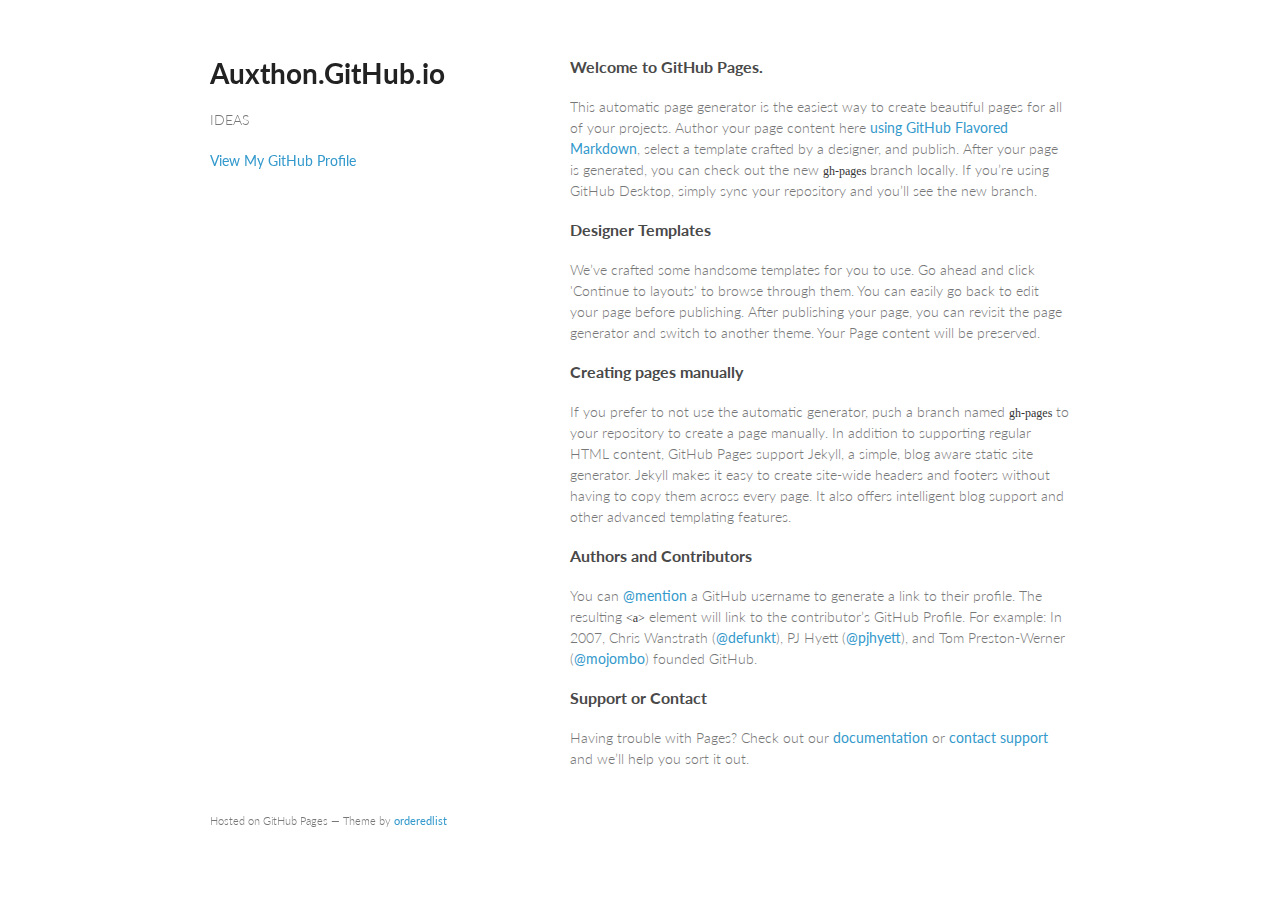
==== index.html @ a5bbdb24 "Replace master branch with page content via GitHub" ====
<!doctype html>
<html>
  <head>
    <meta charset="utf-8">
    <meta http-equiv="X-UA-Compatible" content="chrome=1">
    <title>Auxthon.GitHub.io by auxthon</title>

    <link rel="stylesheet" href="stylesheets/styles.css">
    <link rel="stylesheet" href="stylesheets/github-light.css">
    <meta name="viewport" content="width=device-width, initial-scale=1, user-scalable=no">
    <!--[if lt IE 9]>
    <script src="//html5shiv.googlecode.com/svn/trunk/html5.js"></script>
    <![endif]-->
  </head>
  <body>
    <div class="wrapper">
      <header>
        <h1>Auxthon.GitHub.io</h1>
        <p>IDEAS</p>


        <p class="view"><a href="https://github.com/auxthon">View My GitHub Profile</a></p>

      </header>
      <section>
        <h3>
<a id="welcome-to-github-pages" class="anchor" href="#welcome-to-github-pages" aria-hidden="true"><span class="octicon octicon-link"></span></a>Welcome to GitHub Pages.</h3>

<p>This automatic page generator is the easiest way to create beautiful pages for all of your projects. Author your page content here <a href="https://guides.github.com/features/mastering-markdown/">using GitHub Flavored Markdown</a>, select a template crafted by a designer, and publish. After your page is generated, you can check out the new <code>gh-pages</code> branch locally. If you’re using GitHub Desktop, simply sync your repository and you’ll see the new branch.</p>

<h3>
<a id="designer-templates" class="anchor" href="#designer-templates" aria-hidden="true"><span class="octicon octicon-link"></span></a>Designer Templates</h3>

<p>We’ve crafted some handsome templates for you to use. Go ahead and click 'Continue to layouts' to browse through them. You can easily go back to edit your page before publishing. After publishing your page, you can revisit the page generator and switch to another theme. Your Page content will be preserved.</p>

<h3>
<a id="creating-pages-manually" class="anchor" href="#creating-pages-manually" aria-hidden="true"><span class="octicon octicon-link"></span></a>Creating pages manually</h3>

<p>If you prefer to not use the automatic generator, push a branch named <code>gh-pages</code> to your repository to create a page manually. In addition to supporting regular HTML content, GitHub Pages support Jekyll, a simple, blog aware static site generator. Jekyll makes it easy to create site-wide headers and footers without having to copy them across every page. It also offers intelligent blog support and other advanced templating features.</p>

<h3>
<a id="authors-and-contributors" class="anchor" href="#authors-and-contributors" aria-hidden="true"><span class="octicon octicon-link"></span></a>Authors and Contributors</h3>

<p>You can <a href="https://github.com/blog/821" class="user-mention">@mention</a> a GitHub username to generate a link to their profile. The resulting <code>&lt;a&gt;</code> element will link to the contributor’s GitHub Profile. For example: In 2007, Chris Wanstrath (<a href="https://github.com/defunkt" class="user-mention">@defunkt</a>), PJ Hyett (<a href="https://github.com/pjhyett" class="user-mention">@pjhyett</a>), and Tom Preston-Werner (<a href="https://github.com/mojombo" class="user-mention">@mojombo</a>) founded GitHub.</p>

<h3>
<a id="support-or-contact" class="anchor" href="#support-or-contact" aria-hidden="true"><span class="octicon octicon-link"></span></a>Support or Contact</h3>

<p>Having trouble with Pages? Check out our <a href="https://help.github.com/pages">documentation</a> or <a href="https://github.com/contact">contact support</a> and we’ll help you sort it out.</p>
      </section>
      <footer>
        <p><small>Hosted on GitHub Pages &mdash; Theme by <a href="https://github.com/orderedlist">orderedlist</a></small></p>
      </footer>
    </div>
    <script src="javascripts/scale.fix.js"></script>
    
  </body>
</html>
---- stylesheets/styles.css ----
@import url(https://fonts.googleapis.com/css?family=Lato:300italic,700italic,300,700);

body {
  padding:50px;
  font:14px/1.5 Lato, "Helvetica Neue", Helvetica, Arial, sans-serif;
  color:#777;
  font-weight:300;
}

h1, h2, h3, h4, h5, h6 {
  color:#222;
  margin:0 0 20px;
}

p, ul, ol, table, pre, dl {
  margin:0 0 20px;
}

h1, h2, h3 {
  line-height:1.1;
}

h1 {
  font-size:28px;
}

h2 {
  color:#393939;
}

h3, h4, h5, h6 {
  color:#494949;
}

a {
  color:#39c;
  font-weight:400;
  text-decoration:none;
}

a small {
  font-size:11px;
  color:#777;
  margin-top:-0.6em;
  display:block;
}

.wrapper {
  width:860px;
  margin:0 auto;
}

blockquote {
  border-left:1px solid #e5e5e5;
  margin:0;
  padding:0 0 0 20px;
  font-style:italic;
}

code, pre {
  font-family:Monaco, Bitstream Vera Sans Mono, Lucida Console, Terminal;
  color:#333;
  font-size:12px;
}

pre {
  padding:8px 15px;
  background: #f8f8f8;
  border-radius:5px;
  border:1px solid #e5e5e5;
  overflow-x: auto;
}

table {
  width:100%;
  border-collapse:collapse;
}

th, td {
  text-align:left;
  padding:5px 10px;
  border-bottom:1px solid #e5e5e5;
}

dt {
  color:#444;
  font-weight:700;
}

th {
  color:#444;
}

img {
  max-width:100%;
}

header {
  width:270px;
  float:left;
  position:fixed;
}

header ul {
  list-style:none;
  height:40px;

  padding:0;

  background: #eee;
  background: -moz-linear-gradient(top, #f8f8f8 0%, #dddddd 100%);
  background: -webkit-gradient(linear, left top, left bottom, color-stop(0%,#f8f8f8), color-stop(100%,#dddddd));
  background: -webkit-linear-gradient(top, #f8f8f8 0%,#dddddd 100%);
  background: -o-linear-gradient(top, #f8f8f8 0%,#dddddd 100%);
  background: -ms-linear-gradient(top, #f8f8f8 0%,#dddddd 100%);
  background: linear-gradient(top, #f8f8f8 0%,#dddddd 100%);

  border-radius:5px;
  border:1px solid #d2d2d2;
  box-shadow:inset #fff 0 1px 0, inset rgba(0,0,0,0.03) 0 -1px 0;
  width:270px;
}

header li {
  width:89px;
  float:left;
  border-right:1px solid #d2d2d2;
  height:40px;
}

header ul a {
  line-height:1;
  font-size:11px;
  color:#999;
  display:block;
  text-align:center;
  padding-top:6px;
  height:40px;
}

strong {
  color:#222;
  font-weight:700;
}

header ul li + li {
  width:88px;
  border-left:1px solid #fff;
}

header ul li + li + li {
  border-right:none;
  width:89px;
}

header ul a strong {
  font-size:14px;
  display:block;
  color:#222;
}

section {
  width:500px;
  float:right;
  padding-bottom:50px;
}

small {
  font-size:11px;
}

hr {
  border:0;
  background:#e5e5e5;
  height:1px;
  margin:0 0 20px;
}

footer {
  width:270px;
  float:left;
  position:fixed;
  bottom:50px;
}

@media print, screen and (max-width: 960px) {

  div.wrapper {
    width:auto;
    margin:0;
  }

  header, section, footer {
    float:none;
    position:static;
    width:auto;
  }

  header {
    padding-right:320px;
  }

  section {
    border:1px solid #e5e5e5;
    border-width:1px 0;
    padding:20px 0;
    margin:0 0 20px;
  }

  header a small {
    display:inline;
  }

  header ul {
    position:absolute;
    right:50px;
    top:52px;
  }
}

@media print, screen and (max-width: 720px) {
  body {
    word-wrap:break-word;
  }

  header {
    padding:0;
  }

  header ul, header p.view {
    position:static;
  }

  pre, code {
    word-wrap:normal;
  }
}

@media print, screen and (max-width: 480px) {
  body {
    padding:15px;
  }

  header ul {
    display:none;
  }
}

@media print {
  body {
    padding:0.4in;
    font-size:12pt;
    color:#444;
  }
}
---- stylesheets/github-light.css ----
/*
   Copyright 2014 GitHub Inc.

   Licensed under the Apache License, Version 2.0 (the "License");
   you may not use this file except in compliance with the License.
   You may obtain a copy of the License at

       http://www.apache.org/licenses/LICENSE-2.0

   Unless required by applicable law or agreed to in writing, software
   distributed under the License is distributed on an "AS IS" BASIS,
   WITHOUT WARRANTIES OR CONDITIONS OF ANY KIND, either express or implied.
   See the License for the specific language governing permissions and
   limitations under the License.

*/

.pl-c /* comment */ {
  color: #969896;
}

.pl-c1      /* constant, markup.raw, meta.diff.header, meta.module-reference, meta.property-name, support, support.constant, support.variable, variable.other.constant */,
.pl-s .pl-v /* string variable */ {
  color: #0086b3;
}

.pl-e  /* entity */,
.pl-en /* entity.name */ {
  color: #795da3;
}

.pl-s .pl-s1 /* string source */,
.pl-smi      /* storage.modifier.import, storage.modifier.package, storage.type.java, variable.other, variable.parameter.function */ {
  color: #333;
}

.pl-ent /* entity.name.tag */ {
  color: #63a35c;
}

.pl-k /* keyword, storage, storage.type */ {
  color: #a71d5d;
}

.pl-pds              /* punctuation.definition.string, string.regexp.character-class */,
.pl-s                /* string */,
.pl-s .pl-pse .pl-s1 /* string punctuation.section.embedded source */,
.pl-sr               /* string.regexp */,
.pl-sr .pl-cce       /* string.regexp constant.character.escape */,
.pl-sr .pl-sra       /* string.regexp string.regexp.arbitrary-repitition */,
.pl-sr .pl-sre       /* string.regexp source.ruby.embedded */ {
  color: #183691;
}

.pl-v /* variable */ {
  color: #ed6a43;
}

.pl-id /* invalid.deprecated */ {
  color: #b52a1d;
}

.pl-ii /* invalid.illegal */ {
  background-color: #b52a1d;
  color: #f8f8f8;
}

.pl-sr .pl-cce /* string.regexp constant.character.escape */ {
  color: #63a35c;
  font-weight: bold;
}

.pl-ml /* markup.list */ {
  color: #693a17;
}

.pl-mh        /* markup.heading */,
.pl-mh .pl-en /* markup.heading entity.name */,
.pl-ms        /* meta.separator */ {
  color: #1d3e81;
  font-weight: bold;
}

.pl-mq /* markup.quote */ {
  color: #008080;
}

.pl-mi /* markup.italic */ {
  color: #333;
  font-style: italic;
}

.pl-mb /* markup.bold */ {
  color: #333;
  font-weight: bold;
}

.pl-md /* markup.deleted, meta.diff.header.from-file */ {
  background-color: #ffecec;
  color: #bd2c00;
}

.pl-mi1 /* markup.inserted, meta.diff.header.to-file */ {
  background-color: #eaffea;
  color: #55a532;
}

.pl-mdr /* meta.diff.range */ {
  color: #795da3;
  font-weight: bold;
}

.pl-mo /* meta.output */ {
  color: #1d3e81;
}
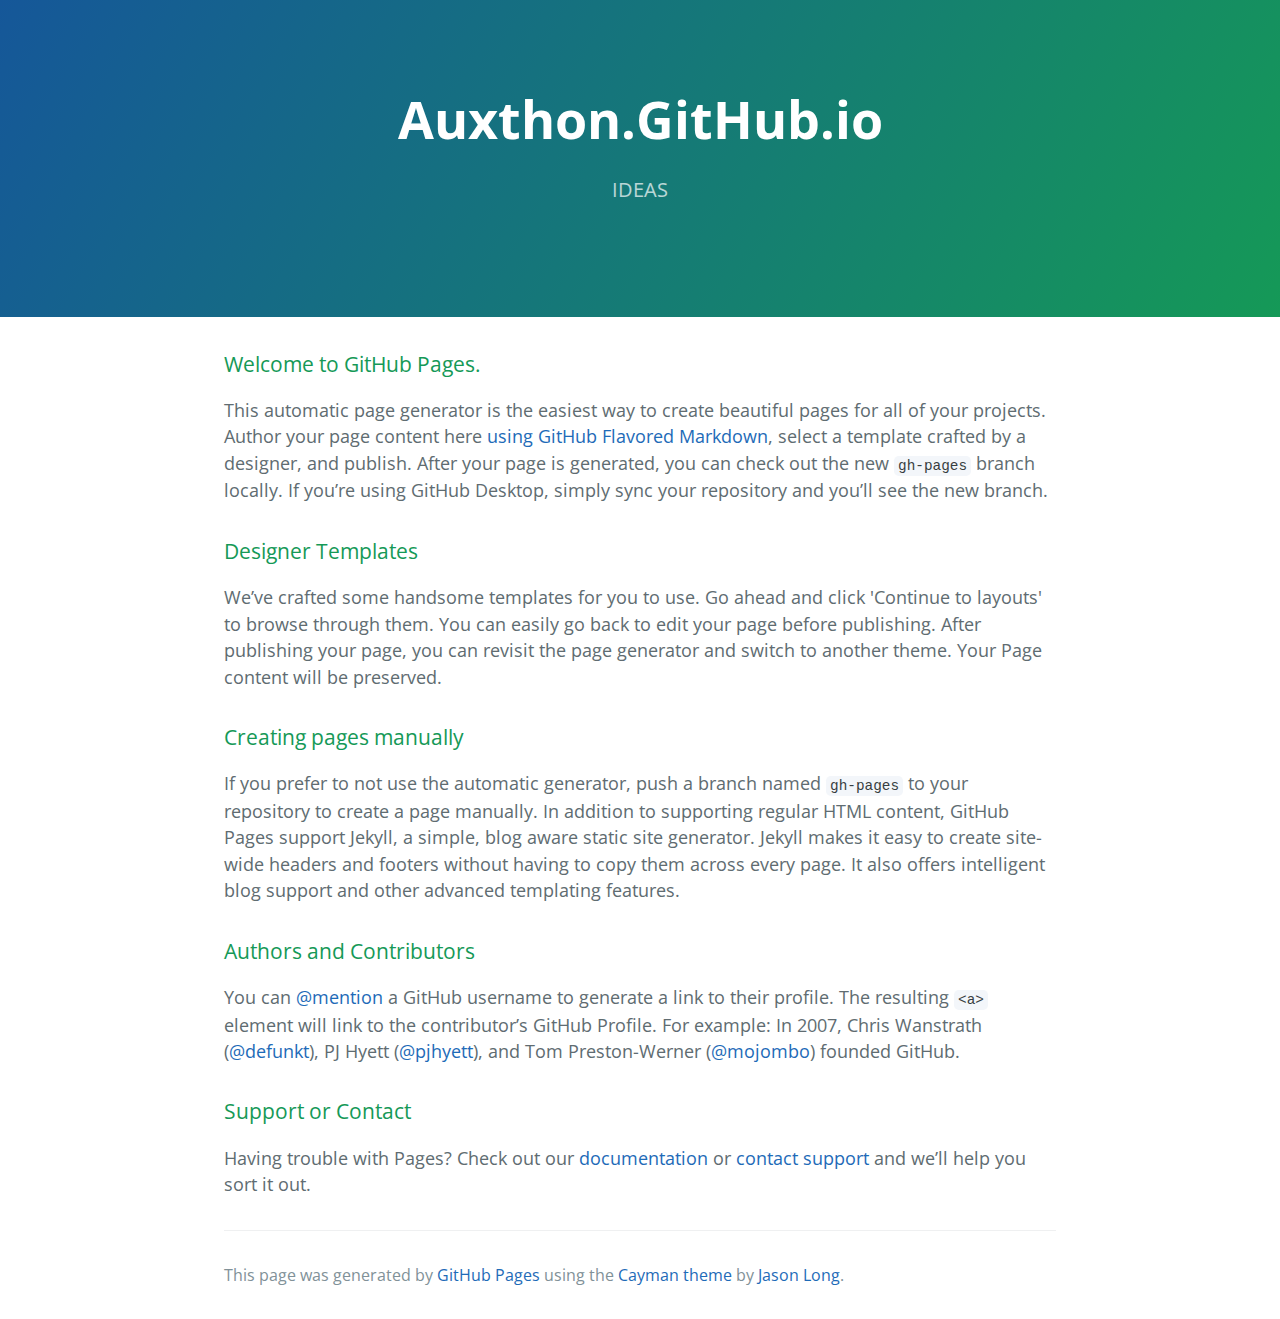
==== commit ec130f8a: "Replace master branch with page content via GitHub" ====
--- a/index.html
+++ b/index.html
@@ -1,58 +1,53 @@
-<!doctype html>
-<html>
+<!DOCTYPE html>
+<html lang="en-us">
   <head>
-    <meta charset="utf-8">
-    <meta http-equiv="X-UA-Compatible" content="chrome=1">
+    <meta charset="UTF-8">
     <title>Auxthon.GitHub.io by auxthon</title>
-
-    <link rel="stylesheet" href="stylesheets/styles.css">
-    <link rel="stylesheet" href="stylesheets/github-light.css">
-    <meta name="viewport" content="width=device-width, initial-scale=1, user-scalable=no">
-    <!--[if lt IE 9]>
-    <script src="//html5shiv.googlecode.com/svn/trunk/html5.js"></script>
-    <![endif]-->
+    <meta name="viewport" content="width=device-width, initial-scale=1">
+    <link rel="stylesheet" type="text/css" href="stylesheets/normalize.css" media="screen">
+    <link href='https://fonts.googleapis.com/css?family=Open+Sans:400,700' rel='stylesheet' type='text/css'>
+    <link rel="stylesheet" type="text/css" href="stylesheets/stylesheet.css" media="screen">
+    <link rel="stylesheet" type="text/css" href="stylesheets/github-light.css" media="screen">
   </head>
   <body>
-    <div class="wrapper">
-      <header>
-        <h1>Auxthon.GitHub.io</h1>
-        <p>IDEAS</p>
+    <section class="page-header">
+      <h1 class="project-name">Auxthon.GitHub.io</h1>
+      <h2 class="project-tagline">IDEAS</h2>
+    </section>
 
-
-        <p class="view"><a href="https://github.com/auxthon">View My GitHub Profile</a></p>
-
-      </header>
-      <section>
-        <h3>
-<a id="welcome-to-github-pages" class="anchor" href="#welcome-to-github-pages" aria-hidden="true"><span class="octicon octicon-link"></span></a>Welcome to GitHub Pages.</h3>
+    <section class="main-content">
+      <h3>
+<a id="welcome-to-github-pages" class="anchor" href="#welcome-to-github-pages" aria-hidden="true"><span aria-hidden="true" class="octicon octicon-link"></span></a>Welcome to GitHub Pages.</h3>
 
 <p>This automatic page generator is the easiest way to create beautiful pages for all of your projects. Author your page content here <a href="https://guides.github.com/features/mastering-markdown/">using GitHub Flavored Markdown</a>, select a template crafted by a designer, and publish. After your page is generated, you can check out the new <code>gh-pages</code> branch locally. If you’re using GitHub Desktop, simply sync your repository and you’ll see the new branch.</p>
 
 <h3>
-<a id="designer-templates" class="anchor" href="#designer-templates" aria-hidden="true"><span class="octicon octicon-link"></span></a>Designer Templates</h3>
+<a id="designer-templates" class="anchor" href="#designer-templates" aria-hidden="true"><span aria-hidden="true" class="octicon octicon-link"></span></a>Designer Templates</h3>
 
 <p>We’ve crafted some handsome templates for you to use. Go ahead and click 'Continue to layouts' to browse through them. You can easily go back to edit your page before publishing. After publishing your page, you can revisit the page generator and switch to another theme. Your Page content will be preserved.</p>
 
 <h3>
-<a id="creating-pages-manually" class="anchor" href="#creating-pages-manually" aria-hidden="true"><span class="octicon octicon-link"></span></a>Creating pages manually</h3>
+<a id="creating-pages-manually" class="anchor" href="#creating-pages-manually" aria-hidden="true"><span aria-hidden="true" class="octicon octicon-link"></span></a>Creating pages manually</h3>
 
 <p>If you prefer to not use the automatic generator, push a branch named <code>gh-pages</code> to your repository to create a page manually. In addition to supporting regular HTML content, GitHub Pages support Jekyll, a simple, blog aware static site generator. Jekyll makes it easy to create site-wide headers and footers without having to copy them across every page. It also offers intelligent blog support and other advanced templating features.</p>
 
 <h3>
-<a id="authors-and-contributors" class="anchor" href="#authors-and-contributors" aria-hidden="true"><span class="octicon octicon-link"></span></a>Authors and Contributors</h3>
+<a id="authors-and-contributors" class="anchor" href="#authors-and-contributors" aria-hidden="true"><span aria-hidden="true" class="octicon octicon-link"></span></a>Authors and Contributors</h3>
 
-<p>You can <a href="https://github.com/blog/821" class="user-mention">@mention</a> a GitHub username to generate a link to their profile. The resulting <code>&lt;a&gt;</code> element will link to the contributor’s GitHub Profile. For example: In 2007, Chris Wanstrath (<a href="https://github.com/defunkt" class="user-mention">@defunkt</a>), PJ Hyett (<a href="https://github.com/pjhyett" class="user-mention">@pjhyett</a>), and Tom Preston-Werner (<a href="https://github.com/mojombo" class="user-mention">@mojombo</a>) founded GitHub.</p>
+<p>You can <a href="https://help.github.com/articles/basic-writing-and-formatting-syntax/#mentioning-users-and-teams" class="user-mention">@mention</a> a GitHub username to generate a link to their profile. The resulting <code>&lt;a&gt;</code> element will link to the contributor’s GitHub Profile. For example: In 2007, Chris Wanstrath (<a href="https://github.com/defunkt" class="user-mention">@defunkt</a>), PJ Hyett (<a href="https://github.com/pjhyett" class="user-mention">@pjhyett</a>), and Tom Preston-Werner (<a href="https://github.com/mojombo" class="user-mention">@mojombo</a>) founded GitHub.</p>
 
 <h3>
-<a id="support-or-contact" class="anchor" href="#support-or-contact" aria-hidden="true"><span class="octicon octicon-link"></span></a>Support or Contact</h3>
+<a id="support-or-contact" class="anchor" href="#support-or-contact" aria-hidden="true"><span aria-hidden="true" class="octicon octicon-link"></span></a>Support or Contact</h3>
 
 <p>Having trouble with Pages? Check out our <a href="https://help.github.com/pages">documentation</a> or <a href="https://github.com/contact">contact support</a> and we’ll help you sort it out.</p>
-      </section>
-      <footer>
-        <p><small>Hosted on GitHub Pages &mdash; Theme by <a href="https://github.com/orderedlist">orderedlist</a></small></p>
+
+      <footer class="site-footer">
+
+        <span class="site-footer-credits">This page was generated by <a href="https://pages.github.com">GitHub Pages</a> using the <a href="https://github.com/jasonlong/cayman-theme">Cayman theme</a> by <a href="https://twitter.com/jasonlong">Jason Long</a>.</span>
       </footer>
-    </div>
-    <script src="javascripts/scale.fix.js"></script>
-    
+
+    </section>
+
+  
   </body>
 </html>
--- a/stylesheets/stylesheet.css
+++ b/stylesheets/stylesheet.css
@@ -0,0 +1,245 @@
+* {
+  box-sizing: border-box; }
+
+body {
+  padding: 0;
+  margin: 0;
+  font-family: "Open Sans", "Helvetica Neue", Helvetica, Arial, sans-serif;
+  font-size: 16px;
+  line-height: 1.5;
+  color: #606c71; }
+
+a {
+  color: #1e6bb8;
+  text-decoration: none; }
+  a:hover {
+    text-decoration: underline; }
+
+.btn {
+  display: inline-block;
+  margin-bottom: 1rem;
+  color: rgba(255, 255, 255, 0.7);
+  background-color: rgba(255, 255, 255, 0.08);
+  border-color: rgba(255, 255, 255, 0.2);
+  border-style: solid;
+  border-width: 1px;
+  border-radius: 0.3rem;
+  transition: color 0.2s, background-color 0.2s, border-color 0.2s; }
+  .btn + .btn {
+    margin-left: 1rem; }
+
+.btn:hover {
+  color: rgba(255, 255, 255, 0.8);
+  text-decoration: none;
+  background-color: rgba(255, 255, 255, 0.2);
+  border-color: rgba(255, 255, 255, 0.3); }
+
+@media screen and (min-width: 64em) {
+  .btn {
+    padding: 0.75rem 1rem; } }
+
+@media screen and (min-width: 42em) and (max-width: 64em) {
+  .btn {
+    padding: 0.6rem 0.9rem;
+    font-size: 0.9rem; } }
+
+@media screen and (max-width: 42em) {
+  .btn {
+    display: block;
+    width: 100%;
+    padding: 0.75rem;
+    font-size: 0.9rem; }
+    .btn + .btn {
+      margin-top: 1rem;
+      margin-left: 0; } }
+
+.page-header {
+  color: #fff;
+  text-align: center;
+  background-color: #159957;
+  background-image: linear-gradient(120deg, #155799, #159957); }
+
+@media screen and (min-width: 64em) {
+  .page-header {
+    padding: 5rem 6rem; } }
+
+@media screen and (min-width: 42em) and (max-width: 64em) {
+  .page-header {
+    padding: 3rem 4rem; } }
+
+@media screen and (max-width: 42em) {
+  .page-header {
+    padding: 2rem 1rem; } }
+
+.project-name {
+  margin-top: 0;
+  margin-bottom: 0.1rem; }
+
+@media screen and (min-width: 64em) {
+  .project-name {
+    font-size: 3.25rem; } }
+
+@media screen and (min-width: 42em) and (max-width: 64em) {
+  .project-name {
+    font-size: 2.25rem; } }
+
+@media screen and (max-width: 42em) {
+  .project-name {
+    font-size: 1.75rem; } }
+
+.project-tagline {
+  margin-bottom: 2rem;
+  font-weight: normal;
+  opacity: 0.7; }
+
+@media screen and (min-width: 64em) {
+  .project-tagline {
+    font-size: 1.25rem; } }
+
+@media screen and (min-width: 42em) and (max-width: 64em) {
+  .project-tagline {
+    font-size: 1.15rem; } }
+
+@media screen and (max-width: 42em) {
+  .project-tagline {
+    font-size: 1rem; } }
+
+.main-content :first-child {
+  margin-top: 0; }
+.main-content img {
+  max-width: 100%; }
+.main-content h1, .main-content h2, .main-content h3, .main-content h4, .main-content h5, .main-content h6 {
+  margin-top: 2rem;
+  margin-bottom: 1rem;
+  font-weight: normal;
+  color: #159957; }
+.main-content p {
+  margin-bottom: 1em; }
+.main-content code {
+  padding: 2px 4px;
+  font-family: Consolas, "Liberation Mono", Menlo, Courier, monospace;
+  font-size: 0.9rem;
+  color: #383e41;
+  background-color: #f3f6fa;
+  border-radius: 0.3rem; }
+.main-content pre {
+  padding: 0.8rem;
+  margin-top: 0;
+  margin-bottom: 1rem;
+  font: 1rem Consolas, "Liberation Mono", Menlo, Courier, monospace;
+  color: #567482;
+  word-wrap: normal;
+  background-color: #f3f6fa;
+  border: solid 1px #dce6f0;
+  border-radius: 0.3rem; }
+  .main-content pre > code {
+    padding: 0;
+    margin: 0;
+    font-size: 0.9rem;
+    color: #567482;
+    word-break: normal;
+    white-space: pre;
+    background: transparent;
+    border: 0; }
+.main-content .highlight {
+  margin-bottom: 1rem; }
+  .main-content .highlight pre {
+    margin-bottom: 0;
+    word-break: normal; }
+.main-content .highlight pre, .main-content pre {
+  padding: 0.8rem;
+  overflow: auto;
+  font-size: 0.9rem;
+  line-height: 1.45;
+  border-radius: 0.3rem; }
+.main-content pre code, .main-content pre tt {
+  display: inline;
+  max-width: initial;
+  padding: 0;
+  margin: 0;
+  overflow: initial;
+  line-height: inherit;
+  word-wrap: normal;
+  background-color: transparent;
+  border: 0; }
+  .main-content pre code:before, .main-content pre code:after, .main-content pre tt:before, .main-content pre tt:after {
+    content: normal; }
+.main-content ul, .main-content ol {
+  margin-top: 0; }
+.main-content blockquote {
+  padding: 0 1rem;
+  margin-left: 0;
+  color: #819198;
+  border-left: 0.3rem solid #dce6f0; }
+  .main-content blockquote > :first-child {
+    margin-top: 0; }
+  .main-content blockquote > :last-child {
+    margin-bottom: 0; }
+.main-content table {
+  display: block;
+  width: 100%;
+  overflow: auto;
+  word-break: normal;
+  word-break: keep-all; }
+  .main-content table th {
+    font-weight: bold; }
+  .main-content table th, .main-content table td {
+    padding: 0.5rem 1rem;
+    border: 1px solid #e9ebec; }
+.main-content dl {
+  padding: 0; }
+  .main-content dl dt {
+    padding: 0;
+    margin-top: 1rem;
+    font-size: 1rem;
+    font-weight: bold; }
+  .main-content dl dd {
+    padding: 0;
+    margin-bottom: 1rem; }
+.main-content hr {
+  height: 2px;
+  padding: 0;
+  margin: 1rem 0;
+  background-color: #eff0f1;
+  border: 0; }
+
+@media screen and (min-width: 64em) {
+  .main-content {
+    max-width: 64rem;
+    padding: 2rem 6rem;
+    margin: 0 auto;
+    font-size: 1.1rem; } }
+
+@media screen and (min-width: 42em) and (max-width: 64em) {
+  .main-content {
+    padding: 2rem 4rem;
+    font-size: 1.1rem; } }
+
+@media screen and (max-width: 42em) {
+  .main-content {
+    padding: 2rem 1rem;
+    font-size: 1rem; } }
+
+.site-footer {
+  padding-top: 2rem;
+  margin-top: 2rem;
+  border-top: solid 1px #eff0f1; }
+
+.site-footer-owner {
+  display: block;
+  font-weight: bold; }
+
+.site-footer-credits {
+  color: #819198; }
+
+@media screen and (min-width: 64em) {
+  .site-footer {
+    font-size: 1rem; } }
+
+@media screen and (min-width: 42em) and (max-width: 64em) {
+  .site-footer {
+    font-size: 1rem; } }
+
+@media screen and (max-width: 42em) {
+  .site-footer {
+    font-size: 0.9rem; } }
--- a/stylesheets/github-light.css
+++ b/stylesheets/github-light.css
@@ -1,17 +1,25 @@
 /*
-   Copyright 2014 GitHub Inc.
+The MIT License (MIT)
 
-   Licensed under the Apache License, Version 2.0 (the "License");
-   you may not use this file except in compliance with the License.
-   You may obtain a copy of the License at
+Copyright (c) 2016 GitHub, Inc.
 
-       http://www.apache.org/licenses/LICENSE-2.0
+Permission is hereby granted, free of charge, to any person obtaining a copy
+of this software and associated documentation files (the "Software"), to deal
+in the Software without restriction, including without limitation the rights
+to use, copy, modify, merge, publish, distribute, sublicense, and/or sell
+copies of the Software, and to permit persons to whom the Software is
+furnished to do so, subject to the following conditions:
 
-   Unless required by applicable law or agreed to in writing, software
-   distributed under the License is distributed on an "AS IS" BASIS,
-   WITHOUT WARRANTIES OR CONDITIONS OF ANY KIND, either express or implied.
-   See the License for the specific language governing permissions and
-   limitations under the License.
+The above copyright notice and this permission notice shall be included in all
+copies or substantial portions of the Software.
+
+THE SOFTWARE IS PROVIDED "AS IS", WITHOUT WARRANTY OF ANY KIND, EXPRESS OR
+IMPLIED, INCLUDING BUT NOT LIMITED TO THE WARRANTIES OF MERCHANTABILITY,
+FITNESS FOR A PARTICULAR PURPOSE AND NONINFRINGEMENT. IN NO EVENT SHALL THE
+AUTHORS OR COPYRIGHT HOLDERS BE LIABLE FOR ANY CLAIM, DAMAGES OR OTHER
+LIABILITY, WHETHER IN AN ACTION OF CONTRACT, TORT OR OTHERWISE, ARISING FROM,
+OUT OF OR IN CONNECTION WITH THE SOFTWARE OR THE USE OR OTHER DEALINGS IN THE
+SOFTWARE.
 
 */
 
@@ -19,18 +27,18 @@
   color: #969896;
 }
 
-.pl-c1      /* constant, markup.raw, meta.diff.header, meta.module-reference, meta.property-name, support, support.constant, support.variable, variable.other.constant */,
+.pl-c1 /* constant, variable.other.constant, support, meta.property-name, support.constant, support.variable, meta.module-reference, markup.raw, meta.diff.header */,
 .pl-s .pl-v /* string variable */ {
   color: #0086b3;
 }
 
-.pl-e  /* entity */,
+.pl-e /* entity */,
 .pl-en /* entity.name */ {
   color: #795da3;
 }
 
-.pl-s .pl-s1 /* string source */,
-.pl-smi      /* storage.modifier.import, storage.modifier.package, storage.type.java, variable.other, variable.parameter.function */ {
+.pl-smi /* variable.parameter.function, storage.modifier.package, storage.modifier.import, storage.type.java, variable.other */,
+.pl-s .pl-s1 /* string source */ {
   color: #333;
 }
 
@@ -42,13 +50,13 @@
   color: #a71d5d;
 }
 
-.pl-pds              /* punctuation.definition.string, string.regexp.character-class */,
-.pl-s                /* string */,
+.pl-s /* string */,
+.pl-pds /* punctuation.definition.string, string.regexp.character-class */,
 .pl-s .pl-pse .pl-s1 /* string punctuation.section.embedded source */,
-.pl-sr               /* string.regexp */,
-.pl-sr .pl-cce       /* string.regexp constant.character.escape */,
-.pl-sr .pl-sra       /* string.regexp string.regexp.arbitrary-repitition */,
-.pl-sr .pl-sre       /* string.regexp source.ruby.embedded */ {
+.pl-sr /* string.regexp */,
+.pl-sr .pl-cce /* string.regexp constant.character.escape */,
+.pl-sr .pl-sre /* string.regexp source.ruby.embedded */,
+.pl-sr .pl-sra /* string.regexp string.regexp.arbitrary-repitition */ {
   color: #183691;
 }
 
@@ -61,24 +69,24 @@
 }
 
 .pl-ii /* invalid.illegal */ {
+  color: #f8f8f8;
   background-color: #b52a1d;
-  color: #f8f8f8;
 }
 
 .pl-sr .pl-cce /* string.regexp constant.character.escape */ {
+  font-weight: bold;
   color: #63a35c;
-  font-weight: bold;
 }
 
 .pl-ml /* markup.list */ {
   color: #693a17;
 }
 
-.pl-mh        /* markup.heading */,
+.pl-mh /* markup.heading */,
 .pl-mh .pl-en /* markup.heading entity.name */,
-.pl-ms        /* meta.separator */ {
+.pl-ms /* meta.separator */ {
+  font-weight: bold;
   color: #1d3e81;
-  font-weight: bold;
 }
 
 .pl-mq /* markup.quote */ {
@@ -86,28 +94,28 @@
 }
 
 .pl-mi /* markup.italic */ {
+  font-style: italic;
   color: #333;
-  font-style: italic;
 }
 
 .pl-mb /* markup.bold */ {
+  font-weight: bold;
   color: #333;
-  font-weight: bold;
 }
 
 .pl-md /* markup.deleted, meta.diff.header.from-file */ {
+  color: #bd2c00;
   background-color: #ffecec;
-  color: #bd2c00;
 }
 
 .pl-mi1 /* markup.inserted, meta.diff.header.to-file */ {
+  color: #55a532;
   background-color: #eaffea;
-  color: #55a532;
 }
 
 .pl-mdr /* meta.diff.range */ {
+  font-weight: bold;
   color: #795da3;
-  font-weight: bold;
 }
 
 .pl-mo /* meta.output */ {
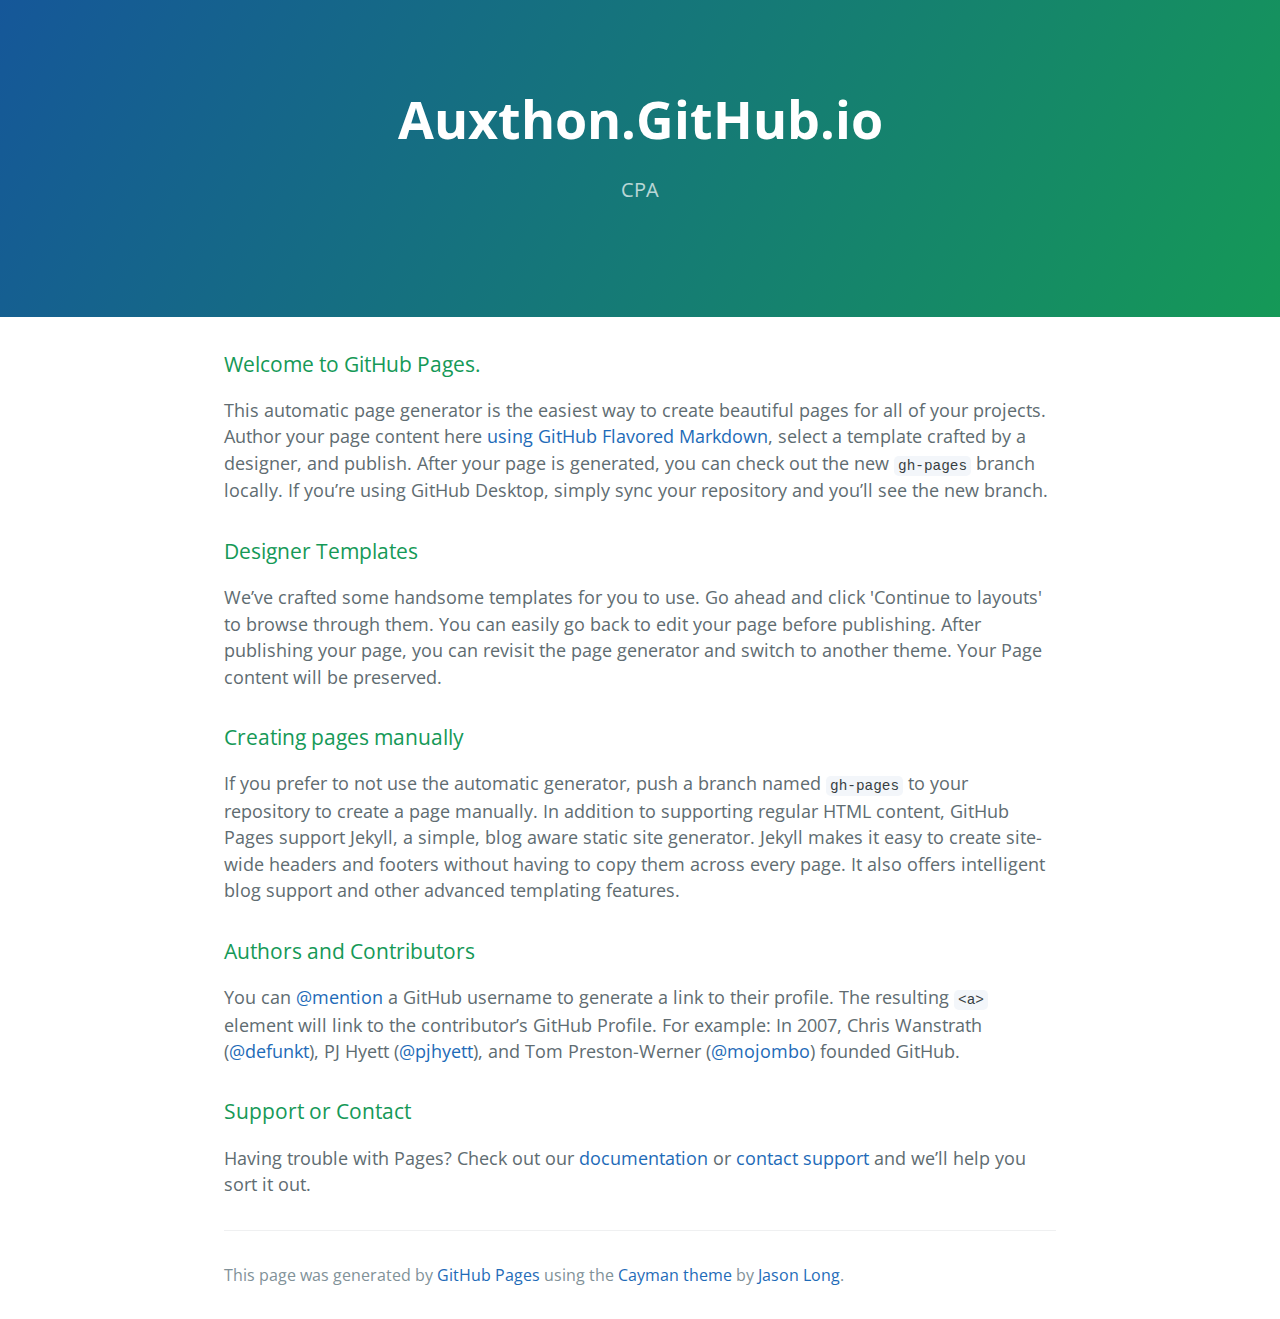
==== commit 6c81ead0: "test" ====
--- a/index.html
+++ b/index.html
@@ -12,7 +12,7 @@
   <body>
     <section class="page-header">
       <h1 class="project-name">Auxthon.GitHub.io</h1>
-      <h2 class="project-tagline">IDEAS</h2>
+      <h2 class="project-tagline">CPA</h2>
     </section>
 
     <section class="main-content">
